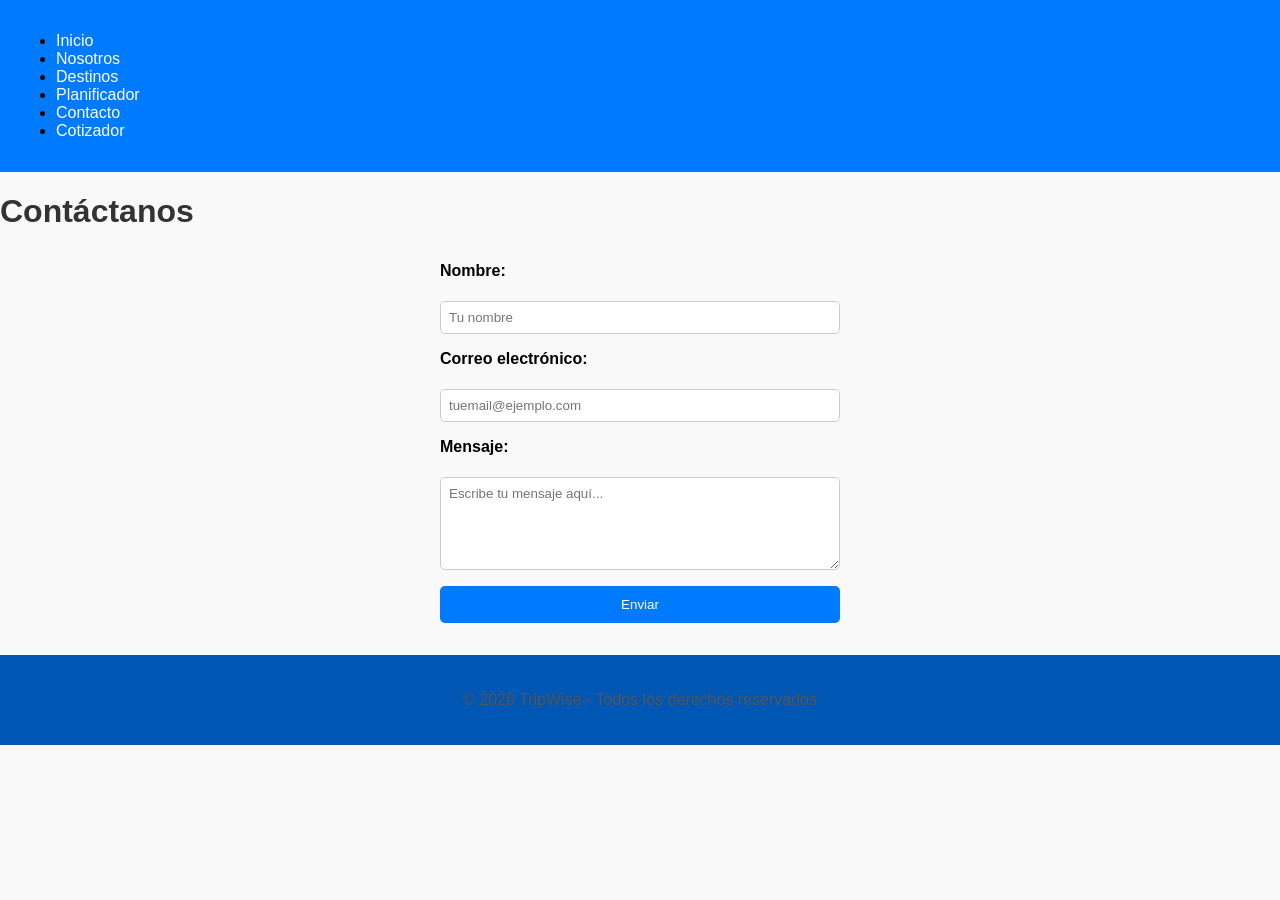
==== pages/contacto.html @ c34341b8 "Estructura inicial del proyecto" ====
<!DOCTYPE html>
<html lang="es">
<head>
  <meta charset="UTF-8">
  <meta name="viewport" content="width=device-width, initial-scale=1.0">
  <title>TripWise - Contacto</title>
  <link rel="stylesheet" href="../css/main.css">
</head>
<body>
  <header>
    <nav>
      <ul>
        <li><a href="../index.html">Inicio</a></li>
        <li><a href="nosotros.html">Nosotros</a></li>
        <li><a href="destinos.html">Destinos</a></li>
        <li><a href="planificador.html">Planificador</a></li>
        <li><a href="contacto.html" class="active">Contacto</a></li>
        <li><a href="cotizador.html">Cotizador</a></li>
      </ul>
    </nav>
  </header>

  <main class="contacto">
    <h1>Contáctanos</h1>
    <form class="form-contacto">
      <label for="nombre">Nombre:</label>
      <input type="text" id="nombre" name="nombre" placeholder="Tu nombre" required>

      <label for="email">Correo electrónico:</label>
      <input type="email" id="email" name="email" placeholder="tuemail@ejemplo.com" required>

      <label for="mensaje">Mensaje:</label>
      <textarea id="mensaje" name="mensaje" rows="5" placeholder="Escribe tu mensaje aquí..." required></textarea>

      <button type="submit">Enviar</button>
    </form>
  </main>

  <footer>
    <p>&copy; 2026 TripWise - Todos los derechos reservados</p>
  </footer>
</body>
</html>
---- css/main.css ----
/* Estilos generales */
body {
  font-family: Arial, sans-serif;
  margin: 0;
  padding: 0;
  background-color: #f9f9f9;
}

h1, h2, h3 {
  color: #333;
}

p {
  line-height: 1.6;
  color: #555;
}

/* Navegación */
nav {
  background-color: #007BFF;
  padding: 1rem;
}

nav a {
  color: white;
  text-decoration: none;
  margin-right: 1rem;
}

nav a:hover {
  text-decoration: underline;
}

/* Footer */
footer {
  background-color: #0056b3;
  color: white;
  text-align: center;
  padding: 1rem;
}

/* Formulario de contacto */
form {
  display: flex;
  flex-direction: column;
  gap: 1rem;
  max-width: 400px;
  margin: 2rem auto;
}

form label {
  font-weight: bold;
  margin-bottom: 0.3rem;
}

form input,
form textarea {
  padding: 0.5rem;
  border: 1px solid #ccc;
  border-radius: 5px;
  font-family: inherit;
}

form button {
  background-color: #007BFF;
  color: white;
  border: none;
  padding: 0.7rem;
  border-radius: 5px;
  cursor: pointer;
  transition: background-color 0.3s;
}

form button:hover {
  background-color: #0056b3;
}
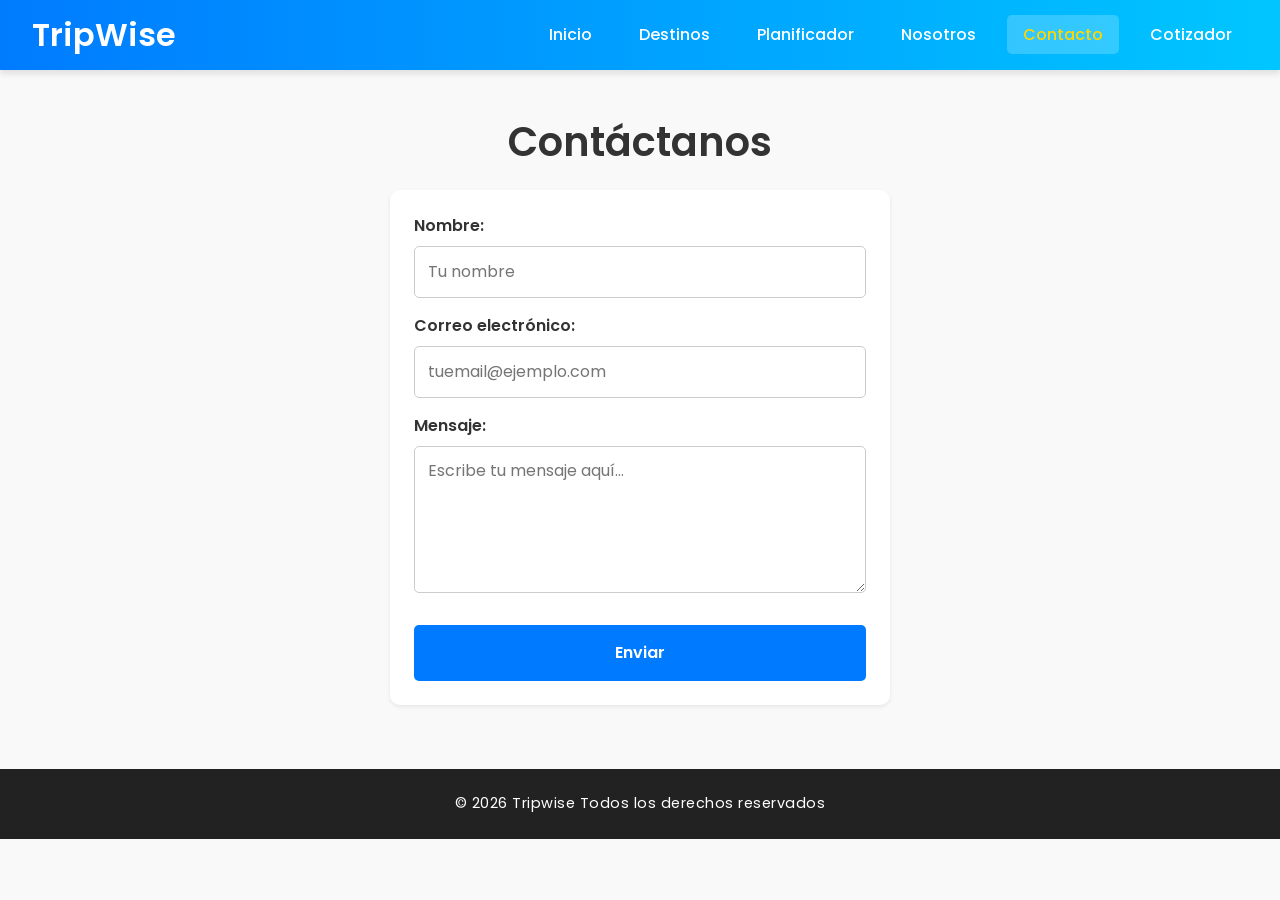
==== commit 2e10ee2a: "Refactorizacion: correccion de rutas HTML, modularizacion SASS y optimizacion general" ====
--- a/pages/contacto.html
+++ b/pages/contacto.html
@@ -1,43 +1,47 @@
 <!DOCTYPE html>
 <html lang="es">
 <head>
-  <meta charset="UTF-8">
-  <meta name="viewport" content="width=device-width, initial-scale=1.0">
-  <title>TripWise - Contacto</title>
-  <link rel="stylesheet" href="../css/main.css">
+    <meta charset="UTF-8">
+    <meta name="viewport" content="width=device-width, initial-scale=1.0">
+    <meta name="description" content="Ponte en contacto con Tripwise para consultas y dudas.">
+    <title>Tripwise - Contacto</title>
+    <link href="https://fonts.googleapis.com/css?family=Poppins:wght@400;500;600&display=swap" rel="stylesheet">
+    <link href="https://cdn.jsdelivr.net/npm/bootstrap@5.3.0/dist/css/bootstrap.min.css" rel="stylesheet">
+    <link rel="stylesheet" href="../css/main.css">
 </head>
 <body>
-  <header>
-    <nav>
-      <ul>
-        <li><a href="../index.html">Inicio</a></li>
-        <li><a href="nosotros.html">Nosotros</a></li>
-        <li><a href="destinos.html">Destinos</a></li>
-        <li><a href="planificador.html">Planificador</a></li>
-        <li><a href="contacto.html" class="active">Contacto</a></li>
-        <li><a href="cotizador.html">Cotizador</a></li>
-      </ul>
-    </nav>
-  </header>
+    <header>
+        <nav>
+            <h2>TripWise</h2>
+            <ul>
+                <li><a href="../index.html">Inicio</a></li>
+                <li><a href="destinos.html">Destinos</a></li>
+                <li><a href="planificador.html">Planificador</a></li>
+                <li><a href="nosotros.html">Nosotros</a></li>
+                <li><a href="contacto.html" class="active">Contacto</a></li>
+                <li><a href="cotizador.html">Cotizador</a></li>
+            </ul>
+        </nav>
+    </header>
 
-  <main class="contacto">
-    <h1>Contáctanos</h1>
-    <form class="form-contacto">
-      <label for="nombre">Nombre:</label>
-      <input type="text" id="nombre" name="nombre" placeholder="Tu nombre" required>
+    <main class="container mt-5">
+        <h1 class="text-center mb-4">Contáctanos</h1>
+        <form class="custom-form shadow-sm p-4">
+            <label for="nombre">Nombre:</label>
+            <input type="text" id="nombre" name="nombre" placeholder="Tu nombre" required>
 
-      <label for="email">Correo electrónico:</label>
-      <input type="email" id="email" name="email" placeholder="tuemail@ejemplo.com" required>
+            <label for="email">Correo electrónico:</label>
+            <input type="email" id="email" name="email" placeholder="tuemail@ejemplo.com" required>
 
-      <label for="mensaje">Mensaje:</label>
-      <textarea id="mensaje" name="mensaje" rows="5" placeholder="Escribe tu mensaje aquí..." required></textarea>
+            <label for="mensaje">Mensaje:</label>
+            <textarea id="mensaje" name="mensaje" rows="5" placeholder="Escribe tu mensaje aquí..." required></textarea>
 
-      <button type="submit">Enviar</button>
-    </form>
-  </main>
+            <button type="submit" class="btn-primary-custom mt-3">Enviar</button>
+        </form>
+    </main>
 
-  <footer>
-    <p>&copy; 2026 TripWise - Todos los derechos reservados</p>
-  </footer>
+    <footer>
+        <p>© 2026 Tripwise Todos los derechos reservados</p>
+    </footer>
 </body>
-</html>
+</html>
--- a/css/main.css
+++ b/css/main.css
@@ -1,76 +1,144 @@
-/* Estilos generales */
 body {
-  font-family: Arial, sans-serif;
+  font-family: "Poppins", sans-serif;
+  background-color: #f9f9f9;
+  color: #333333;
   margin: 0;
   padding: 0;
-  background-color: #f9f9f9;
 }
 
-h1, h2, h3 {
-  color: #333;
+h1, h2, h3, h4, h5, h6 {
+  font-weight: 600;
 }
 
-p {
-  line-height: 1.6;
-  color: #555;
+header nav {
+  background: linear-gradient(90deg, #007BFF, #00C6FF);
+  padding: 1rem 2rem;
+  display: flex;
+  justify-content: space-between;
+  align-items: center;
+  box-shadow: 0 4px 6px rgba(0, 0, 0, 0.1);
+}
+header nav h2 {
+  margin: 0;
+  color: white;
+  font-weight: 600;
+}
+header nav ul {
+  list-style: none;
+  display: flex;
+  margin: 0;
+  padding: 0;
+  gap: 15px;
+}
+header nav ul li a {
+  color: white;
+  text-decoration: none;
+  font-weight: 500;
+  padding: 0.5rem 1rem;
+  border-radius: 5px;
+  transition: background-color 0.3s ease, color 0.3s ease;
+}
+header nav ul li a:hover, header nav ul li a.active {
+  background-color: rgba(255, 255, 255, 0.2);
+  color: #ffd700;
+  text-decoration: none;
 }
 
-/* Navegación */
-nav {
-  background-color: #007BFF;
+.cards-container {
+  display: grid;
+  grid-template-columns: repeat(auto-fit, minmax(300px, 1fr));
+  gap: 2rem;
   padding: 1rem;
 }
 
-nav a {
-  color: white;
-  text-decoration: none;
-  margin-right: 1rem;
+.card {
+  border: none !important;
+  border-radius: 10px;
+  overflow: hidden;
+  transition: transform 0.3s ease, box-shadow 0.3s ease;
+}
+.card:hover {
+  transform: translateY(-5px);
+  box-shadow: 0 8px 15px rgba(0, 0, 0, 0.15) !important;
+}
+.card img {
+  height: 200px;
+  -o-object-fit: cover;
+     object-fit: cover;
+}
+.card .card-body {
+  background-color: white;
 }
 
-nav a:hover {
-  text-decoration: underline;
-}
-
-/* Footer */
-footer {
-  background-color: #0056b3;
-  color: white;
-  text-align: center;
-  padding: 1rem;
-}
-
-/* Formulario de contacto */
-form {
+.custom-form {
   display: flex;
   flex-direction: column;
   gap: 1rem;
-  max-width: 400px;
-  margin: 2rem auto;
+  max-width: 500px;
+  margin: 0 auto;
+  background-color: white;
+  border-radius: 10px;
 }
-
-form label {
-  font-weight: bold;
-  margin-bottom: 0.3rem;
+.custom-form label {
+  font-weight: 600;
+  color: #333333;
+  margin-bottom: -0.5rem;
 }
-
-form input,
-form textarea {
-  padding: 0.5rem;
+.custom-form input, .custom-form textarea {
+  padding: 0.8rem;
   border: 1px solid #ccc;
   border-radius: 5px;
-  font-family: inherit;
+  font-family: "Poppins", sans-serif;
+  transition: border-color 0.3s ease;
 }
-
-form button {
+.custom-form input:focus, .custom-form textarea:focus {
+  outline: none;
+  border-color: #007BFF;
+  box-shadow: 0 0 5px rgba(0, 123, 255, 0.3);
+}
+.custom-form .btn-primary-custom {
   background-color: #007BFF;
   color: white;
   border: none;
-  padding: 0.7rem;
+  padding: 1rem;
   border-radius: 5px;
+  font-weight: 600;
   cursor: pointer;
-  transition: background-color 0.3s;
+  transition: transform 0.3s ease, box-shadow 0.3s ease;
+}
+.custom-form .btn-primary-custom:hover {
+  transform: translateY(-5px);
+  box-shadow: 0 8px 15px rgba(0, 0, 0, 0.15) !important;
+}
+.custom-form .btn-primary-custom:hover {
+  background-color: rgb(0, 98.4, 204);
 }
 
-form button:hover {
-  background-color: #0056b3;
+footer {
+  background-color: #222222;
+  color: white;
+  text-align: center;
+  padding: 1.5rem;
+  margin-top: 4rem;
 }
+footer p {
+  margin: 0;
+  font-size: 0.9rem;
+  letter-spacing: 0.5px;
+}
+
+@media (max-width: 768px) {
+  header nav {
+    flex-direction: column;
+    gap: 15px;
+  }
+  header nav ul {
+    flex-wrap: wrap;
+    justify-content: center;
+    gap: 10px;
+  }
+  .custom-form {
+    width: 100%;
+    padding: 1rem !important;
+  }
+}/*# sourceMappingURL=main.css.map */
